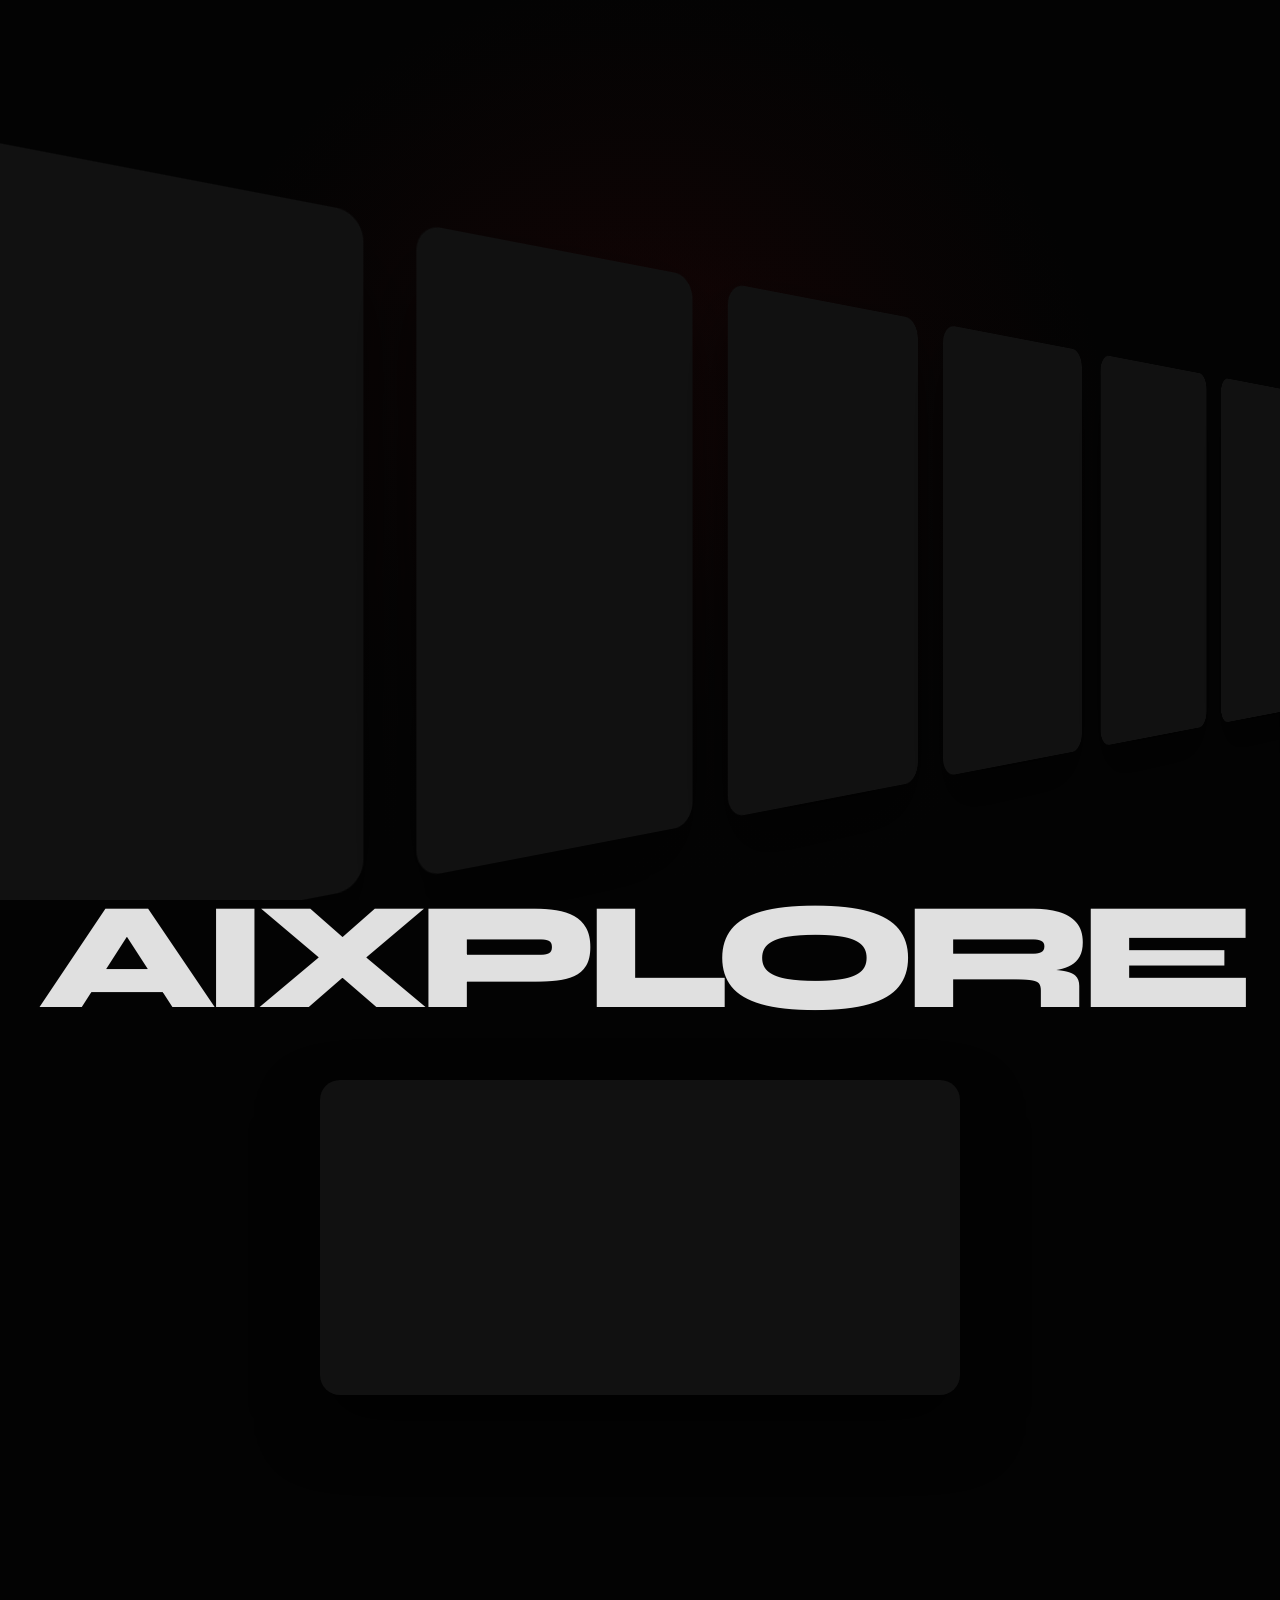
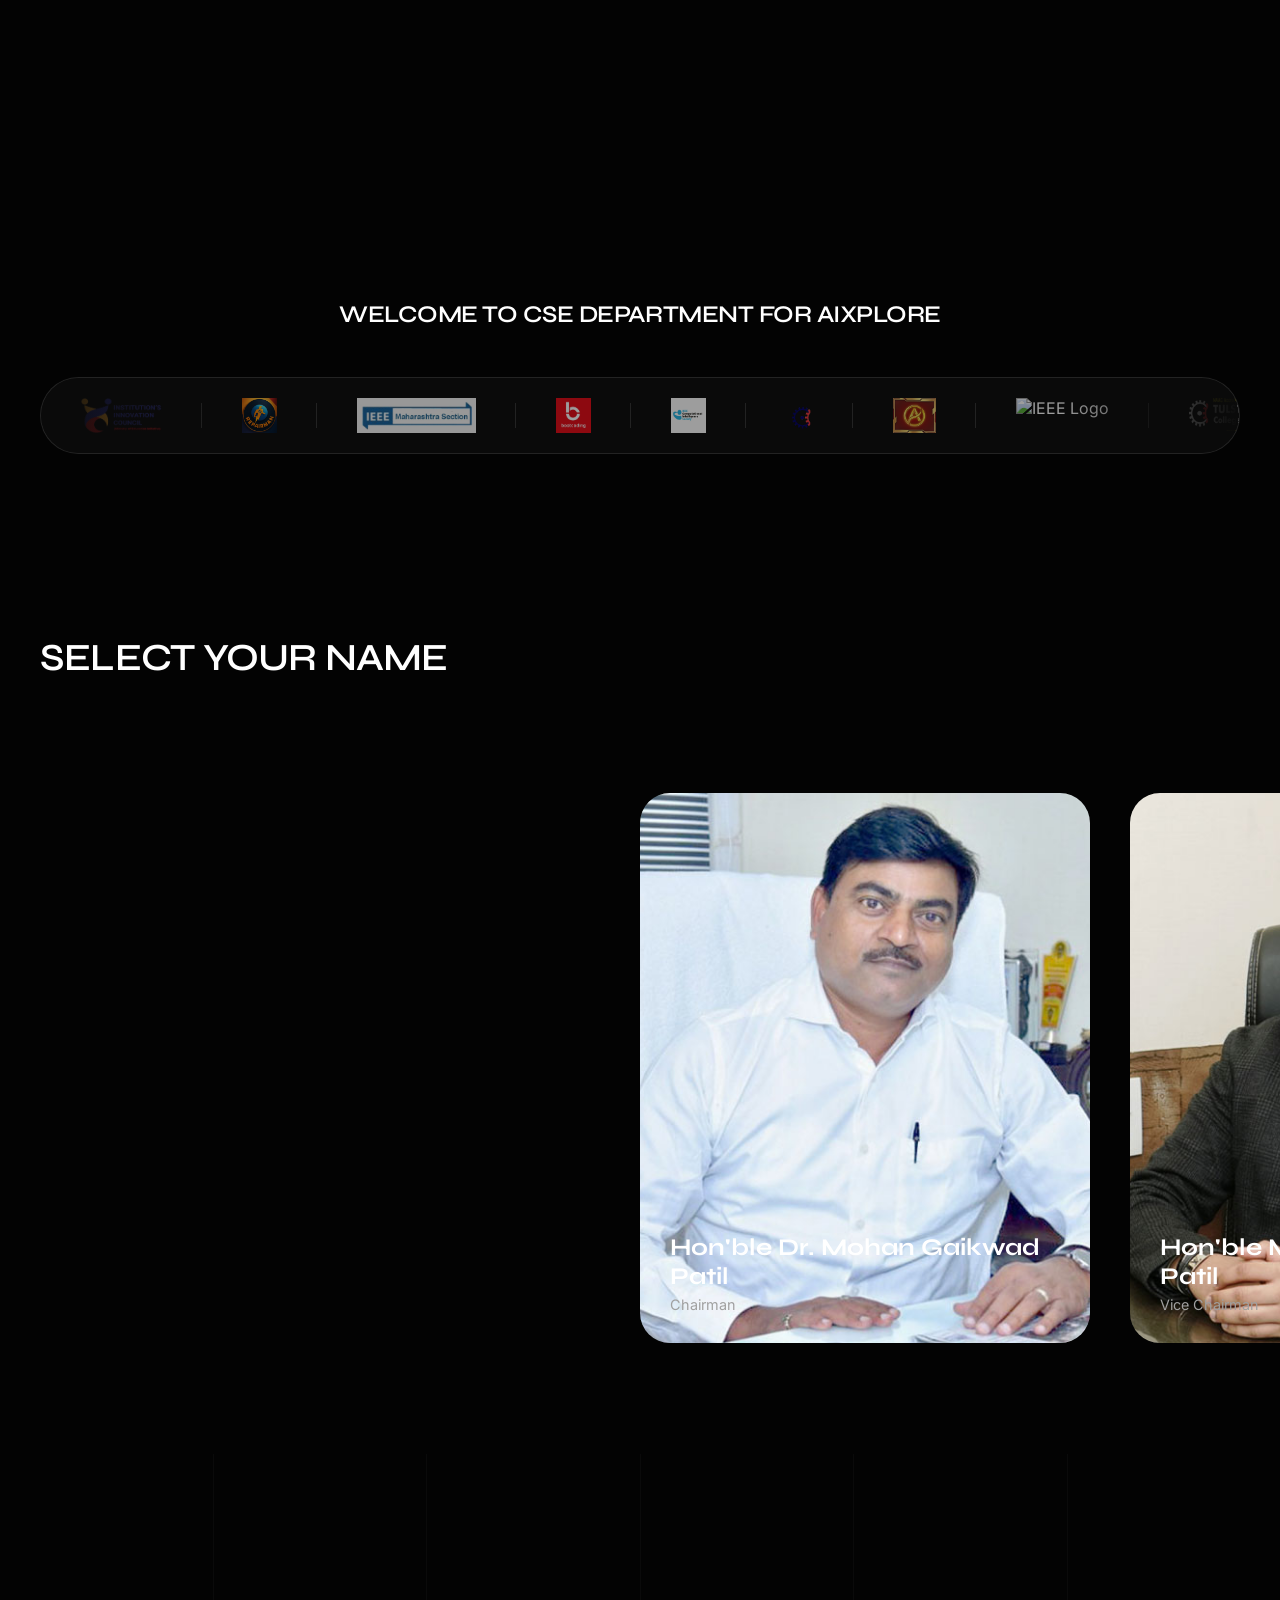
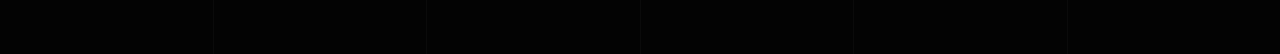
==== index.html @ b7d7377d "Initial commit with project updates" ====
<!DOCTYPE html>
<html lang="en">

<head>
    <meta charset="UTF-8">
    <meta name="viewport" content="width=device-width, initial-scale=1.0">
    <title>Videohut | StoryStream Studios</title>

    <!-- Google Fonts -->
    <link rel="preconnect" href="https://fonts.googleapis.com">
    <link rel="preconnect" href="https://fonts.gstatic.com" crossorigin>
    <!-- Syne for heading, Plus Jakarta Sans or Inter for body. We'll use Instrument Sans or Syne for logo. Let's use Syne and Inter -->
    <link
        href="https://fonts.googleapis.com/css2?family=Inter:wght@400;500;600&family=Syne:wght@600;700;800&display=swap"
        rel="stylesheet">

    <!-- Custom CSS -->
    <link rel="stylesheet" href="style.css">

    <!-- GSAP & ScrollTrigger -->
    <script src="https://cdnjs.cloudflare.com/ajax/libs/gsap/3.12.5/gsap.min.js" defer></script>
    <script src="https://cdnjs.cloudflare.com/ajax/libs/gsap/3.12.5/ScrollTrigger.min.js" defer></script>
    <script src="script.js" defer></script>
</head>

<body>


    <!-- Hero Section -->
    <section class="hero-wrapper" id="home">
        <div class="hero-inner">
            <!-- Top Left Menu Button -->
            <div class="header-left">
                <button class="menu-btn">
                    <span class="menu-text">MENU</span>
                </button>
            </div>

            <!-- Top Right Title -->
            <div class="header-right">
                <h1 class="pixel-title">WELCOME<br>TO</h1>
                <p class="pixel-subtitle">The tech event of CSE </p>
            </div>

            <!-- Side Menu Overlay -->
            <div class="side-menu">
                <div class="side-menu-inner">
                    <button class="close-menu-btn">
                        <svg width="24" height="24" viewBox="0 0 24 24" fill="none" stroke="white" stroke-width="2"
                            stroke-linecap="round" stroke-linejoin="round">
                            <line x1="18" y1="6" x2="6" y2="18"></line>
                            <line x1="6" y1="6" x2="18" y2="18"></line>
                        </svg>
                    </button>
                    <nav class="side-nav-links">
                        <a href="#home" class="side-nav-item">Home</a>
                        <a href="#projects" class="side-nav-item">Projects</a>
                        <a href="#showreel" class="side-nav-item">Showreel</a>
                        <a href="#services" class="side-nav-item">Services</a>
                        <a href="#about" class="side-nav-item">About</a>
                        <a href="#contact" class="side-nav-item">Contact</a>
                    </nav>
                </div>
            </div>

            <div class="background-wrapper">
                <div class="bg-overlay"></div>
            </div>
            <section class="hero">
                <div class="flowing-cards-perspective">
                    <div class="flowing-cards-rotation">
                        <div class="flowing-cards-track">
                            <!-- Group 1 -->
                            <div class="card-group">
                                <div class="flowing-card"><video src="reels/video%201.mp4" autoplay loop muted
                                        playsinline preload="metadata"></video></div>
                                <div class="flowing-card"><video src="reels/video%202.mp4" autoplay loop muted
                                        playsinline preload="metadata"></video></div>
                                <div class="flowing-card"><video src="reels/video%203.mp4" autoplay loop muted
                                        playsinline preload="metadata"></video></div>
                                <div class="flowing-card"><video src="reels/video%204.mp4" autoplay loop muted
                                        playsinline preload="metadata"></video></div>
                                <div class="flowing-card"><video src="reels/video%206.mp4" autoplay loop muted
                                        playsinline preload="metadata"></video></div>
                                <div class="flowing-card"><video src="reels/video%2011.mp4" autoplay loop muted
                                        playsinline preload="metadata"></video></div>
                                <div class="flowing-card"><video src="reels/Vertical_Video_1.mp4" autoplay loop muted
                                        playsinline preload="metadata"></video></div>
                                <div class="flowing-card"><video src="reels/Video_Generation_Complete.mp4" autoplay loop
                                        muted playsinline preload="metadata"></video></div>
                            </div>
                            <!-- Group 2 (Duplicate for infinite scroll) -->
                            <div class="card-group">
                                <div class="flowing-card"><video src="reels/video%201.mp4" autoplay loop muted
                                        playsinline preload="metadata"></video></div>
                                <div class="flowing-card"><video src="reels/video%202.mp4" autoplay loop muted
                                        playsinline preload="metadata"></video></div>
                                <div class="flowing-card"><video src="reels/video%203.mp4" autoplay loop muted
                                        playsinline preload="metadata"></video></div>
                                <div class="flowing-card"><video src="reels/video%204.mp4" autoplay loop muted
                                        playsinline preload="metadata"></video></div>
                                <div class="flowing-card"><video src="reels/video%206.mp4" autoplay loop muted
                                        playsinline preload="metadata"></video></div>
                                <div class="flowing-card"><video src="reels/video%2011.mp4" autoplay loop muted
                                        playsinline preload="metadata"></video></div>
                                <div class="flowing-card"><video src="reels/Vertical_Video_1.mp4" autoplay loop muted
                                        playsinline preload="metadata"></video></div>
                                <div class="flowing-card"><video src="reels/Video_Generation_Complete.mp4" autoplay loop
                                        muted playsinline preload="metadata"></video></div>
                            </div>
                        </div>
                    </div>
            </section>
        </div>
    </section>

    <!-- Showreel Section -->
    <section class="showreel-section" id="showreel">
        <div class="showreel-container">
            <h2 class="showreel-text">AIXPLORE</h2>
            <div class="video-wrapper">
                <div class="video-inner">
                    <video src="showreel/t3oWwHTiHPdqvISgXglF9dJecA.mp4" class="video-cover" autoplay loop muted
                        playsinline preload="metadata"></video>
                </div>
            </div>
        </div>
    </section>

    <!-- Brands Marquee Section -->
    <section class="brands-section">
        <div class="brands-container">
            <h3 class="brands-title">WELCOME TO CSE DEPARTMENT FOR AIXPLORE</h3>
            <div class="brands-marquee-wrapper">
                <div class="brands-marquee-track">
                    <!-- Original logos -->
                    <div class="brand-logo"><img src="logo/Institutions_Innovation_Council_IIC.png" alt="IIC Logo">
                    </div>
                    <div class="brand-logo"><img src="logo/WhatsApp%20Image%202026-04-06%20at%2011.11.48%20AM.jpeg"
                            alt="Logo"></div>
                    <div class="brand-logo"><img src="logo/WhatsApp%20Image%202026-04-06%20at%2011.11.49%20AM.jpeg"
                            alt="Logo"></div>
                    <div class="brand-logo"><img src="logo/blogohd.jpg.jpeg" alt="Blogo"></div>
                    <div class="brand-logo"><img src="logo/cis%20logo.jpg.jpeg" alt="CIS Logo"></div>
                    <div class="brand-logo"><img src="logo/image_2024-08-15_233742062-removebg-preview.png" alt="Logo">
                    </div>
                    <div class="brand-logo"><img src="logo/logo%201321.png" alt="Logo 1321"></div>
                    <div class="brand-logo"><img src="logo/logo%20student%20branch%20IEEE.png" alt="IEEE Logo"></div>
                    <div class="brand-logo"><img src="logo/logo-light.png" alt="Logo Light"></div>
                    <div class="brand-logo"><img src="logo/s.png" alt="S Logo"></div>

                    <!-- Duplicated logos for infinite scroll -->
                    <div class="brand-logo"><img src="logo/Institutions_Innovation_Council_IIC.png" alt="IIC Logo">
                    </div>
                    <div class="brand-logo"><img src="logo/WhatsApp%20Image%202026-04-06%20at%2011.11.48%20AM.jpeg"
                            alt="Logo"></div>
                    <div class="brand-logo"><img src="logo/WhatsApp%20Image%202026-04-06%20at%2011.11.49%20AM.jpeg"
                            alt="Logo"></div>
                    <div class="brand-logo"><img src="logo/blogohd.jpg.jpeg" alt="Blogo"></div>
                    <div class="brand-logo"><img src="logo/cis%20logo.jpg.jpeg" alt="CIS Logo"></div>
                    <div class="brand-logo"><img src="logo/image_2024-08-15_233742062-removebg-preview.png" alt="Logo">
                    </div>
                    <div class="brand-logo"><img src="logo/logo%201321.png" alt="Logo 1321"></div>
                    <div class="brand-logo"><img src="logo/logo%20student%20branch%20IEEE.png" alt="IEEE Logo"></div>
                    <div class="brand-logo"><img src="logo/logo-light.png" alt="Logo Light"></div>
                    <div class="brand-logo"><img src="logo/s.png" alt="S Logo"></div>
                </div>
            </div>
        </div>
    </section>

    <!-- Portfolio Section -->
    <section class="portfolio-section" id="projects">
        <div class="portfolio-header">
            <h2 class="portfolio-title">SELECT YOUR NAME</h2>

        </div>

        <div class="portfolio-horizontal-wrapper">
            <div class="portfolio-track">
                <!-- Project 1 -->
                <div class="portfolio-item">
                    <img src="management/Mohan-Gaikwad.jpg" alt="Hon'ble Dr. Mohan Gaikwad Patil" class="portfolio-img">
                    <div class="portfolio-info">
                        <h3 class="portfolio-name">Hon'ble Dr. Mohan Gaikwad Patil</h3>
                        <p class="portfolio-sub">Chairman</p>
                    </div>
                </div>
                <!-- Project 2 -->
                <div class="portfolio-item">
                    <img src="management/Akash-Gaikwad.jpg" alt="Hon'ble Mr. Akash Gaikwad Patil" class="portfolio-img">
                    <div class="portfolio-info">
                        <h3 class="portfolio-name">Hon'ble Mr. Akash Gaikwad Patil</h3>
                        <p class="portfolio-sub">Vice Chairman</p>
                    </div>
                </div>
                <!-- Project 3 -->
                <div class="portfolio-item">
                    <img src="management/Sandeep-Gaikwad.jpg" alt="Hon'ble Dr. Sandeep Gaikwad" class="portfolio-img">
                    <div class="portfolio-info">
                        <h3 class="portfolio-name">Hon'ble Dr. Sandeep Gaikwad</h3>
                        <p class="portfolio-sub">Treasurer</p>
                    </div>
                </div>
                <!-- Project 4 -->
                <div class="portfolio-item">
                    <img src="management/Anjali-Patil.jpg" alt="Dr. Anjali Patil-Gaikwad" class="portfolio-img">
                    <div class="portfolio-info">
                        <h3 class="portfolio-name">Dr. Anjali Patil-Gaikwad</h3>
                        <p class="portfolio-sub">President</p>
                    </div>
                </div>
            </div>
        </div>
    </section>

    <!-- Custom Cursor for Video Hover -->
    <div class="custom-cursor">
        <span class="cursor-text">CLICK<br>ME</span>
    </div>

    <!-- Services Section -->
    <section class="services-section" id="services">
        <!-- Vertical grid lines background -->
        <div class="grid-lines">
            <div class="line"></div>
            <div class="line"></div>
            <div class="line"></div>
            <div class="line"></div>
            <div class="line"></div>
        </div>
---- style.css ----
:root {
    --color-bg: #030303;
    --color-text: #ffffff;
    --color-text-muted: #a0a0a0;
    --color-primary: #ff5722; /* Vibrant orange/red from UI */
    --font-heading: 'Syne', sans-serif;
    --font-body: 'Inter', sans-serif;
    
    --nav-height: 90px;
}

* {
    margin: 0;
    padding: 0;
    box-sizing: border-box;
}

html {
    scroll-behavior: auto;
}

body {
    background-color: var(--color-bg);
    color: var(--color-text);
    font-family: var(--font-body);
    overflow-x: hidden;
    -webkit-font-smoothing: antialiased;
    -moz-osx-font-smoothing: grayscale;
}

/* Background Layers for Cinematic Look */
.background-wrapper {
    position: absolute;
    top: 0;
    left: 0;
    width: 100%;
    height: 100vh;
    z-index: -1;
    overflow: hidden;
    background: radial-gradient(circle at center, #1a0505 0%, #030303 60%, #030303 100%);
}

.bg-image {
    position: absolute;
    top: 0;
    left: 0;
    width: 100%;
    height: 100%;
    /* Target image requested by user */
    background-image: url('gettyimages-1452644429-612x612.jpg');
    background-size: cover;
    background-position: center;
    opacity: 0.85; /* Increased opacity to match screenshot */
    mix-blend-mode: luminosity;
}

.bg-overlay {
    position: absolute;
    top: 0;
    left: 0;
    width: 100%;
    height: 100%;
    /* Vignette effect + heavy bottom fade out to match black exactly */
    background: 
        linear-gradient(to bottom, transparent 30%, rgba(3, 3, 3, 0.4) 60%, rgba(3, 3, 3, 0.85) 85%, #030303 98%),
        radial-gradient(circle at center, transparent 0%, rgba(3, 3, 3, 0.5) 80%);
    z-index: 1; /* Keep above image but below content */
}

.bg-glow {
    position: absolute;
    width: 50vw;
    height: 50vw;
    border-radius: 50%;
    filter: blur(120px);
    opacity: 0.4;
    mix-blend-mode: screen;
}

.red-glow {
    background: #ff3300;
    top: 20%;
    left: -10%;
}

.blue-glow {
    background: #0088ff;
    top: -10%;
    right: 10%;
    opacity: 0.3;
}



/* --- New Headers Setup --- */
.header-left {
    position: absolute;
    top: 40px;
    left: 40px;
    z-index: 100;
}

.menu-btn {
    background: transparent;
    border: none;
    color: white;
    font-family: var(--font-heading);
    font-size: 1.2rem;
    font-weight: 700;
    cursor: pointer;
    display: flex;
    align-items: center;
    gap: 8px;
    padding: 10px;
    opacity: 0; /* JS will fade in */
    transition: color 0.3s ease;
}

.menu-btn:hover {
    color: var(--color-primary);
}

.header-right {
    position: absolute;
    top: 40px;
    right: 40px;
    text-align: right;
    z-index: 100;
    opacity: 0; /* JS will fade in */
}

.pixel-title {
    font-family: var(--font-heading);
    font-weight: 800;
    font-size: 6rem; /* Increased size */
    line-height: 0.85;
    letter-spacing: -0.04em;
    background: linear-gradient(135deg, #e0e0e0 0%, #b0b0b0 50%, #808080 100%);
    -webkit-background-clip: text;
    background-clip: text;
    -webkit-text-fill-color: transparent;
    margin-bottom: 12px;
}

.pixel-subtitle {
    font-family: var(--font-body);
    font-size: 1.2rem; /* Increased size */
    font-weight: 400;
    color: #c0c0c0; /* Slightly brighter for better larger readability */
    letter-spacing: 0.02em;
}

/* Side Menu Setup */
.side-menu {
    position: fixed;
    top: 0;
    left: 0;
    width: 100vw;
    height: 100vh;
    background: rgba(10, 10, 10, 0.95);
    backdrop-filter: blur(20px);
    -webkit-backdrop-filter: blur(20px);
    z-index: 999;
    visibility: hidden;
    opacity: 0;
    pointer-events: none;
}

.side-menu-inner {
    position: absolute;
    top: 0;
    left: -100%;
    width: 450px;
    max-width: 100vw;
    height: 100vh;
    background: #050505;
    border-right: 1px solid rgba(255,255,255,0.05);
    padding: 100px 60px;
    display: flex;
    flex-direction: column;
}

.close-menu-btn {
    position: absolute;
    top: 40px;
    right: 40px;
    background: transparent;
    border: none;
    cursor: pointer;
    padding: 10px;
    transition: transform 0.3s ease;
    z-index: 1000; /* Ensure it stays above everything in the menu */
}

.close-menu-btn svg {
    width: 32px; /* Make icon larger */
    height: 32px;
}

.close-menu-btn:hover {
    transform: rotate(90deg) scale(1.1);
}

.side-nav-links {
    display: flex;
    flex-direction: column;
    gap: 30px;
    margin-top: 40px;
}

.side-nav-item {
    font-family: var(--font-heading);
    font-size: 3.5rem;
    font-weight: 700;
    color: rgba(255,255,255,0.5);
    text-decoration: none;
    line-height: 1;
    letter-spacing: -0.02em;
    transition: color 0.3s ease, transform 0.3s ease;
    transform-origin: left;
}

.side-nav-item:hover {
    color: white;
    transform: translateX(15px);
}

/* Hero Section */
.hero-wrapper {
    position: relative;
    width: 100%;
    height: 100vh;
    perspective: 1500px;
    z-index: 10;
}

.hero-inner {
    position: relative;
    width: 100%;
    height: 100vh;
    overflow: hidden;
    background-color: var(--color-bg);
    transform-origin: top center;
    will-change: transform, border-radius, opacity;
}

.hero {
    position: absolute;
    top: 0;
    left: 0;
    width: 100%;
    height: 100vh;
    display: flex;
    flex-direction: column;
    justify-content: flex-start;
    align-items: center;
    text-align: center;
    z-index: 10;
    overflow: hidden;
    padding-top: 15vh;
}

/* Flowing Cards Perspective Setup */
.flowing-cards-perspective {
    position: absolute;
    top: calc(50% + 100px); /* Shifted down further */
    left: 50%;
    width: 100vw;
    height: 100vh;
    perspective: 1200px;
    display: flex;
    align-items: center;
    justify-content: center;
    transform: translate(-50%, -50%);
    z-index: 1;
}

.flowing-cards-rotation {
    transform: rotateX(0deg) rotateY(39deg) rotateZ(0deg);
    transform-style: preserve-3d;
    width: 100vw;
    display: flex;
    justify-content: flex-start;
    padding-left: 20px;
}

.flowing-cards-track {
    display: flex;
    gap: 50px;
    transform-style: preserve-3d;
    will-change: transform;
    transform: translateZ(0);
}

.card-group {
    display: flex;
    gap: 50px;
    transform-style: preserve-3d;
}

.flowing-card {
    width: 25vw;
    min-width: 280px;
    max-width: 400px;
    aspect-ratio: 9 / 16;
    border-radius: 24px;
    overflow: hidden;
    flex-shrink: 0;
    box-shadow: 0 40px 80px rgba(0,0,0,0.8);
    background-color: #111;
    transform-style: preserve-3d;
    transition: transform 0.4s cubic-bezier(0.25, 1, 0.5, 1), box-shadow 0.4s ease;
    cursor: pointer;
}

.flowing-card video {
    width: 100%;
    height: 100%;
    object-fit: cover;
    opacity: 0.85;
    transition: opacity 0.4s ease, transform 0.4s ease;
}

.flowing-card:hover {
    transform: translateZ(30px) scale(1.02);
    box-shadow: 0 50px 100px rgba(0,0,0,1);
}

.flowing-card:hover video {
    opacity: 1;
    transform: scale(1.05);
}

/* Showreel Section */
.showreel-section {
    position: relative;
    width: 100%;
    background-color: var(--color-bg);
    z-index: 20;
}

.showreel-container {
    position: relative;
    width: 100%;
    height: 100vh;
    display: flex;
    flex-direction: column;
    align-items: center;
    justify-content: flex-start;
    overflow: hidden;
}

.showreel-text {
    font-family: var(--font-heading);
    font-size: 12vw; /* Reduced from 26vw */
    font-weight: 800;
    line-height: 0.75;
    letter-spacing: -1vw; /* Adjusted letter spacing */
    color: #e0e0e0;
    text-transform: uppercase;
    text-align: center;
    white-space: nowrap; /* Prevents text from breaking into a second line */
    /* margin-top: 10vh; Starts closer to the top to eliminate gap */
    z-index: 1; /* Below video */
    will-change: transform; /* Hardware acceleration */
}

.video-wrapper {
    position: absolute;
    top: 20vh; /* Starts low in the container */
    width: 50vw;
    height: 35vh;
    border-radius: 20px;
    overflow: hidden;
    z-index: 2; /* Above text */
    box-shadow: 0 30px 60px rgba(0,0,0,0.6);
    background-color: #111;
    will-change: top, width, height, border-radius; /* Hardware acceleration */
}

.video-inner {
    position: relative;
    width: 100%;
    height: 100%;
}

.video-cover {
    width: 100%;
    height: 100%;
    object-fit: cover;
    opacity: 0.8;
}

.play-btn {
    position: absolute;
    top: 50%;
    left: 50%;
    transform: translate(-50%, -50%);
    width: 80px;
    height: 80px;
    border-radius: 50%;
    background: rgba(255, 255, 255, 0.15);
    backdrop-filter: blur(8px);
    display: flex;
    justify-content: center;
    align-items: center;
    cursor: pointer;
    transition: transform 0.3s ease, background 0.3s ease;
}

.play-btn:hover {
    transform: translate(-50%, -50%) scale(1.1);
    background: rgba(255, 255, 255, 0.25);
}

.play-btn svg {
    width: 30px;
    height: 30px;
    margin-left: 5px; /* Visual center for play icon */
}

/* Brands Marquee Section */
.brands-section {
    position: relative;
    width: 100%;
    background-color: var(--color-bg);
    padding: 100px 0;
    z-index: 20;
}

.brands-container {
    max-width: 1400px;
    margin: 0 auto;
    display: flex;
    flex-direction: column;
    align-items: center;
    padding: 0 40px;
}

.brands-title {
    font-family: var(--font-heading);
    font-size: 1.5rem;
    font-weight: 600;
    letter-spacing: -0.02em;
    margin-bottom: 3rem;
    text-align: center;
}

.brands-marquee-wrapper {
    width: 100%;
    /* Pill shape styling */
    background-color: #0a0a0a;
    border: 1px solid rgba(255, 255, 255, 0.1);
    border-radius: 100px;
    padding: 20px 0;
    overflow: hidden; /* Hide overflow for the infinite scroll */
    position: relative;
}

/* Add gradient masks on edges for smooth entry/exit */
.brands-marquee-wrapper::before,
.brands-marquee-wrapper::after {
    content: '';
    position: absolute;
    top: 0;
    width: 15%;
    height: 100%;
    z-index: 2;
    pointer-events: none;
}

.brands-marquee-wrapper::before {
    left: 0;
    background: linear-gradient(to right, #0a0a0a, transparent);
    border-radius: 100px 0 0 100px;
}

.brands-marquee-wrapper::after {
    right: 0;
    background: linear-gradient(to left, #0a0a0a, transparent);
    border-radius: 0 100px 100px 0;
}

.brands-marquee-track {
    display: flex;
    align-items: center;
    width: max-content;
    animation: scroll-marquee 20s linear infinite;
}

.brand-logo {
    display: flex;
    justify-content: center;
    align-items: center;
    padding: 0 40px;
    position: relative;
}

/* Vertical separator lines like in the screenshot */
.brand-logo:not(:last-child)::after {
    content: '';
    position: absolute;
    right: 0;
    top: 15%;
    height: 70%;
    width: 1px;
    background-color: rgba(255, 255, 255, 0.1);
}

.brand-logo img {
    height: 35px; /* Adjust based on actual logos */
    opacity: 0.6;
    /* filter removed */
    transition: opacity 0.3s ease;
}

.brand-logo:hover img {
    opacity: 1;
    /* filter removed */
}

@keyframes scroll-marquee {
    0% {
        transform: translateX(0);
    }
    100% {
        /* Move left by exactly half the total width (the width of one set of logos) */
        transform: translateX(-50%);
    }
}

/* Portfolio Section */
.portfolio-section {
    position: relative;
    width: 100%;
    height: 100vh; /* Make section itself 100vh for pinning */
    background-color: var(--color-bg);
    padding: 80px 0 0 0; /* Reduced top padding */
    display: flex;
    flex-direction: column;
    z-index: 20;
    overflow: hidden;
}

.portfolio-header {
    max-width: 1400px;
    width: 100%;
    margin: 0 auto;
    padding: 0 40px;
    display: flex;
    justify-content: space-between;
    align-items: center;
    margin-bottom: 0px; /* Remove gap completely */
    flex-shrink: 0;
}

.portfolio-title {
    font-family: var(--font-heading);
    font-size: clamp(2rem, 3vw, 2.5rem);
    font-weight: 600;
    letter-spacing: -0.02em;
}

.portfolio-btn {
    display: inline-block;
    padding: 12px 24px;
    background: linear-gradient(90deg, #ff5722 0%, #0088ff 100%);
    color: white;
    font-family: var(--font-body);
    font-weight: 600;
    text-decoration: none;
    border-radius: 50px;
    border: 1px solid rgba(255, 255, 255, 0.2);
    transition: transform 0.3s ease, box-shadow 0.3s ease;
}

.portfolio-btn:hover {
    transform: translateY(-2px);
    box-shadow: 0 5px 15px rgba(255, 87, 34, 0.3);
}

.portfolio-horizontal-wrapper {
    position: relative;
    width: 100%;
    flex-grow: 1; /* Take up remaining height */
    display: flex;
    align-items: center;
}

.portfolio-track {
    display: flex;
    gap: 40px;
    padding-left: 50vw; /* Start with first item in the middle */
    will-change: transform;
    transform: translateZ(0);
}

.portfolio-item {
    position: relative;
    width: 450px;
    height: 550px;
    border-radius: 30px;
    overflow: hidden;
    flex-shrink: 0;
    cursor: none; /* Hide default cursor to use custom one */
    /* Add a high z-index and relative position to capture hover consistently */
    z-index: 10;
}

.portfolio-img {
    width: 100%;
    height: 100%;
    object-fit: cover;
    transition: transform 0.5s ease, filter 0.5s ease;
}

.portfolio-item:hover .portfolio-img {
    transform: scale(1.05); /* Slight zoom on hover */
    filter: brightness(0.7); /* Darken slightly to make text pop */
}

.portfolio-info {
    position: absolute;
    bottom: 30px;
    left: 30px;
    z-index: 2;
    pointer-events: none;
}

.portfolio-name {
    font-family: var(--font-heading);
    font-size: 1.5rem;
    font-weight: 700;
    margin-bottom: 5px;
}

.portfolio-sub {
    font-family: var(--font-body);
    font-size: 0.9rem;
    color: var(--color-text-muted);
}

/* Custom Cursor */
.custom-cursor {
    position: fixed;
    top: 0;
    left: 0;
    width: 120px;
    height: 120px;
    border-radius: 50%;
    border: 1px solid rgba(255, 255, 255, 0.6);
    background-color: transparent;
    display: flex;
    justify-content: center;
    align-items: center;
    pointer-events: none;
    z-index: 9999;
    /* Centering the cursor perfectly on mouse */
    transform: scale(0);
    opacity: 0;
    transition: transform 0.3s cubic-bezier(0.25, 1, 0.5, 1), opacity 0.3s ease;
    will-change: transform, opacity;
}

.custom-cursor.active {
    transform: scale(1);
    opacity: 1;
}

.cursor-text {
    font-family: var(--font-heading);
    font-size: 0.75rem;
    font-weight: 800;
    text-align: center;
    letter-spacing: 0.05em;
    color: white;
}

/* Hide cursor when over image so text isn't obscured prematurely */
body:hover .custom-cursor {
    z-index: 10000;
}

/* Services Section */
.services-section {
    position: relative;
    width: 100%;
    background-color: var(--color-bg);
    padding: 100px 0;
    z-index: 20;
}

/* Optional vertical grid lines */
.grid-lines {
    position: absolute;
    top: 0;
    left: 0;
    width: 100%;
    height: 100%;
    display: flex;
    justify-content: space-evenly;
    pointer-events: none;
    z-index: 0;
}

.grid-lines .line {
    width: 1px;
    height: 100%;
    background-color: rgba(255, 255, 255, 0.03);
}

.services-container {
    max-width: 1400px;
    margin: 0 auto;
    padding: 0 40px;
    display: flex;
    gap: 80px;
    position: relative;
    z-index: 1;
}

.services-left {
    flex: 1;
    position: sticky;
    top: 30vh;
    height: fit-content;
}

.services-title {
    font-family: var(--font-heading);
    font-size: clamp(1.8rem, 2.8vw, 2.4rem); /* Reduced size */
    font-weight: 700;
    line-height: 1.2; /* Better spacing for smaller text */
    letter-spacing: -0.02em;
}

.services-right {
    flex: 2; /* Increased flex to make cards naturally wider */
    display: flex;
    flex-direction: column;
    gap: 20px; /* Reduced gap between cards to compensate for shorter height */
    /* Extra bottom padding to allow scrolling past the sticky title */
    padding-bottom: 20vh;
}

.service-card {
    border: 1px solid rgba(255, 255, 255, 0.15);
    border-radius: 20px; /* slightly smaller border radius for thinner box */
    padding: 40px 50px; /* Much less vertical padding to enforce low height */
    background: linear-gradient(135deg, rgba(255, 255, 255, 0.05) 0%, rgba(255, 255, 255, 0.01) 100%);
    backdrop-filter: blur(10px);
    transition: background 0.3s ease, border-color 0.3s ease;
    cursor: pointer;
}

.service-card:hover {
    background: linear-gradient(135deg, rgba(255, 255, 255, 0.08) 0%, rgba(255, 255, 255, 0.02) 100%);
    border-color: rgba(255, 255, 255, 0.3);
}

.service-name {
    font-family: var(--font-heading);
    font-size: 1.75rem; /* Slightly smaller name */
    font-weight: 500;
    margin-bottom: 15px; /* Much tighter bottom margin */
}

.service-desc {
    font-family: var(--font-body);
    font-size: 0.95rem; /* Slightly smaller desc */
    line-height: 1.6;
    color: var(--color-text-muted);
    margin-bottom: 25px; /* Tighter margin above the button */
}

.service-link {
    display: flex;
    align-items: center;
    gap: 12px;
    font-family: var(--font-heading);
    font-size: 0.8rem;
    font-weight: 600;
    letter-spacing: 0.05em;
    color: var(--color-text);
    text-decoration: none;
    padding: 10px 20px;
    border: 1px solid rgba(255, 255, 255, 0.2);
    border-radius: 50px;
    width: fit-content;
    transition: all 0.3s ease;
}

.service-card:hover .service-link {
    background-color: rgba(255, 255, 255, 0.1);
    border-color: rgba(255, 255, 255, 0.4);
}

.arrow-circle {
    display: flex;
    justify-content: center;
    align-items: center;
    width: 24px;
    height: 24px;
    border: 1px solid rgba(255, 255, 255, 0.3);
    border-radius: 50%;
    transition: transform 0.3s ease;
}

.service-card:hover .arrow-circle {
    transform: translateX(3px);
    border-color: white;
}

/* Hover Reveal Image */
.hover-reveal-img {
    position: fixed; /* Fixed so it moves with the mouse relative to viewport */
    top: 0;
    left: 0;
    width: 350px;
    height: 350px;
    border-radius: 20px;
    background-size: cover;
    background-position: center;
    pointer-events: none; /* Don't block interactions */
    z-index: 100;
    opacity: 0;
    transform: scale(0.8);
    /* Add slight shadow to lift it */
    box-shadow: 0 20px 40px rgba(0,0,0,0.5);
    will-change: transform, opacity;
}

/* --- Industries Carousel Section --- */
.industries-section {
    position: relative;
    width: 100%;
    background-color: var(--color-bg);
    padding: 150px 40px 100px;
    z-index: 20;
}

.industries-title {
    font-family: var(--font-heading);
    font-size: clamp(2rem, 3vw, 3rem);
    font-weight: 700;
    text-align: center;
    margin-bottom: 80px;
    letter-spacing: -0.02em;
}

.industries-grid {
    max-width: 1600px;
    margin: 0 auto;
    display: grid;
    /* Basic masonry-like structure using CSS grid */
    grid-template-columns: repeat(4, 1fr);
    grid-auto-rows: 350px; /* Base height for square cards */
    gap: 20px;
}

/* Card Shape Variations */
.industry-card {
    position: relative;
    border-radius: 30px;
    overflow: hidden;
    cursor: pointer;
    background-color: rgba(255, 255, 255, 0.02);
    border: 1px solid rgba(255, 255, 255, 0.05);
    /* For the pseudo-element background reveal */
    isolation: isolate; 
}

/* Wide cards span 2 columns */
.industry-card.card-wide {
    grid-column: span 2;
}

/* Square cards span 1 column */
.industry-card.card-square {
    grid-column: span 1;
}

/* Tall cards span 1 column, 2 rows */
.industry-card.card-tall {
    grid-column: span 1;
    grid-row: span 2;
}

/* Card Background setup for hover reveal */
.industry-card::before {
    content: '';
    position: absolute;
    inset: 0;
    background-image: var(--bg-src); /* Set via JS */
    background-size: cover;
    background-position: center;
    z-index: -2;
    opacity: 1; /* Initially visible */
    transition: opacity 0.5s ease;
}

/* Card Dark Overlay that fades IN on hover to reveal description fully */
.industry-card::after {
    content: '';
    position: absolute;
    inset: 0;
    /* Gradient starts subtle at bottom for title */
    background: linear-gradient(to top, rgba(3, 3, 3, 0.8) 0%, rgba(3, 3, 3, 0.2) 100%);
    z-index: -1;
    opacity: 1; 
    transition: background 0.5s ease;
}

/* Hover reveal effect */
.industry-card:hover::before {
    opacity: 0.3; /* Darkens image */
}

.industry-card:hover::after {
    /* Much darker overlay to make description readable */
    background: linear-gradient(to top, rgba(3, 3, 3, 0.95) 0%, rgba(3, 3, 3, 0.95) 100%);
}

.card-content {
    position: relative;
    height: 100%;
    padding: 40px;
    display: flex;
    flex-direction: column;
    z-index: 10;
    transition: transform 0.4s cubic-bezier(0.25, 1, 0.5, 1);
}

.industry-card:hover .card-content {
    /* Push content slightly up on hover */
    transform: translateY(-10px);
}

.industry-name {
    font-family: var(--font-heading);
    font-size: 2rem;
    font-weight: 500;
    line-height: 1.2;
    margin-bottom: auto; /* Pushes description to bottom if we want it there, or just gives space */
    color: white;
    /* Preparation for gradient hover */
    background-image: linear-gradient(to right, #ffffff, #ffffff);
    background-clip: text;
    -webkit-background-clip: text;
    transition: color 0.3s ease;
}

/* On hover, transition text to transparent and apply gradient background */
.industry-card:hover .industry-name {
    color: transparent;
    background-image: linear-gradient(to right, #ff7e5f, #22c1c3); /* Orange to Green gradient */
}

.industry-name .highlight {
    color: rgba(255,255,255,0.4); /* Faded text effect seen in screenshots */
    transition: color 0.3s ease;
}

/* If you want the highlight to light up on hover */
.industry-card:hover .industry-name .highlight {
    color: inherit; /* Let it inherit the gradient */
}

.industry-desc {
    font-family: var(--font-body);
    font-size: 1rem;
    color: var(--color-text-muted);
    line-height: 1.6;
    margin-top: 40px;
    opacity: 0;
    transform: translateY(20px);
    transition: all 0.4s cubic-bezier(0.25, 1, 0.5, 1);
}

.industry-card:hover .industry-desc {
    opacity: 1;
    transform: translateY(0);
}

/* Make grid responsive */
@media (max-width: 1200px) {
    .industries-grid {
        grid-template-columns: repeat(3, 1fr);
    }
    .industry-card.card-wide { grid-column: span 2; }
    .industry-card.card-tall { grid-row: span 1; } /* remove tall on smaller screens */
}

@media (max-width: 900px) {
    .industries-grid {
        grid-template-columns: repeat(2, 1fr);
    }
    .industry-card.card-wide { grid-column: span 2; }
}

@media (max-width: 600px) {
    .industries-grid {
        grid-template-columns: 1fr;
    }
    .industry-card.card-wide, .industry-card.card-square, .industry-card.card-tall { 
        grid-column: span 1;
        grid-row: span 1;
    }
}

/* --- About Agency Section --- */
.about-agency-section {
    position: relative;
    width: 100%;
    background-color: var(--color-bg);
    padding: 150px 0;
    z-index: 20;
    /* Hide overflow for background elements if needed */
    overflow: hidden; 
}

.about-container {
    max-width: 1600px;
    margin: 0 auto;
    padding: 0 40px;
    display: flex;
    gap: 80px;
    position: relative;
    z-index: 1;
}

/* Left Side Controls */
.about-left {
    flex: 0.8; /* Takes up less space than the robust content on the right */
    display: flex;
    flex-direction: column;
    justify-content: space-between; /* Space between title and button so button sits at bottom */
}

.about-heading {
    font-family: var(--font-heading);
    font-size: clamp(2rem, 3vw, 2.5rem);
    font-weight: 700;
    color: white;
    letter-spacing: -0.03em;
}

/* Custom glowing button matching design */
.about-button {
    position: relative;
    display: inline-flex;
    justify-content: center;
    align-items: center;
    padding: 24px 45px;
    border-radius: 50px;
    text-decoration: none;
    overflow: hidden;
    width: fit-content;
    /* Subtle border outline */
    border: 1px solid rgba(255, 255, 255, 0.4);
    transition: transform 0.3s ease;
}

.about-button:hover {
    transform: scale(1.05);
}

.button-bg {
    position: absolute;
    inset: 0;
    /* The specific multi-color gradient from screenshot */
    background: linear-gradient(115deg, #FF6A3D 0%, #FF9E2A 40%, #2A8D88 100%);
    z-index: 0;
}

.button-text {
    position: relative;
    z-index: 1;
    font-family: var(--font-heading);
    font-size: 1.1rem;
    font-weight: 700;
    color: white;
}

/* Right Side Content */
.about-right {
    flex: 2;
    display: flex;
    flex-direction: column;
    gap: 40px; /* Space between intro text and stats matrix */
}

.about-text-content {
    max-width: 1000px;
    display: flex;
    flex-direction: column;
    gap: 24px;
}

.about-subheadline {
    font-family: var(--font-heading);
    font-size: clamp(1.6rem, 2.5vw, 2.5rem);
    font-weight: 400; /* Regular weight for contrast */
    line-height: 1.3;
    color: white;
    letter-spacing: -0.02em;
}

/* Faded/Dimmed text helper inside the headline */
.about-subheadline .text-dim {
    color: rgba(255, 255, 255, 0.45);
}

.about-paragraph {
    font-family: var(--font-body);
    font-size: 0.95rem;
    line-height: 1.5;
    color: rgba(255, 255, 255, 0.7);
    max-width: 900px;
}

/* Stats Grid */
.about-stats-grid {
    display: grid;
    grid-template-columns: repeat(2, 1fr);
    grid-template-rows: repeat(2, 1fr);
    gap: 40px 40px; /* Adjusted vertical gap, moderate horizontal */
    margin-top: 20px;
    padding: 20px 0;
    position: relative;
    /* Add subtle border intersections */
    border-top: 1px solid rgba(255, 255, 255, 0.05);
}

/* Center crosshair decoration */
.about-stats-grid::after {
    content: '';
    position: absolute;
    top: 50%;
    left: 50%;
    transform: translate(-50%, -50%);
    width: 40px;
    height: 40px;
    background: 
        linear-gradient(rgba(255,255,255,0.2) 0 100%) center / 1px 100% no-repeat,
        linear-gradient(rgba(255,255,255,0.2) 0 100%) center / 100% 1px no-repeat;
}

.stat-item {
    position: relative;
    display: flex;
    justify-content: center;
    align-items: center;
    height: 60px; /* Fixed height to anchor the absolute numbering */
}

/* The massive transparent background numbers */
.stat-bg-number {
    position: absolute;
    top: 50%;
    left: 50%;
    transform: translate(-50%, -50%); /* perfectly centered */
    font-family: var(--font-heading);
    font-size: 5rem; /* Massive */
    font-weight: 800;
    color: rgba(255, 255, 255, 0.06); /* very faint */
    white-space: nowrap;
    z-index: 0;
    pointer-events: none;
    letter-spacing: -0.05em;
}

.stat-bg-number .plus {
    font-weight: 400;
    font-family: var(--font-body);
}

/* The foreground text titles */
.stat-title {
    position: relative;
    z-index: 1;
    font-family: var(--font-heading);
    font-size: 0.85rem;
    font-weight: 700;
    letter-spacing: 0.1em;
    color: white;
    text-transform: uppercase;
}

/* Responsive adjustments */
@media (max-width: 1100px) {
    .about-container {
        flex-direction: column;
    }
    .about-left {
        gap: 40px;
        margin-bottom: 40px;
    }
}

@media (max-width: 768px) {
    .about-stats-grid {
        grid-template-columns: 1fr;
        gap: 60px;
    }
    .about-stats-grid::after {
        display: none; /* Hide crosshair on mobile */
    }
    .stat-bg-number {
        font-size: 5rem;
    }
}

/* --- Testimonials Section --- */
.testimonials-section {
    position: relative;
    width: 100%;
    min-height: 100vh;
    padding: 120px 0;
    z-index: 20;
    overflow: hidden;
    display: flex;
    align-items: center;
}

.testimonials-bg {
    position: absolute;
    inset: 0;
    /* Man with camera background */
    background-image: url('https://images.unsplash.com/photo-1574717024653-61fd2cf4d44d?q=80&w=2000&auto=format&fit=crop');
    background-size: cover;
    background-position: center 20%;
    z-index: 0;
}

/* Gradient overlay to blend image nicely with dark theme */
.testimonials-bg-overlay {
    position: absolute;
    inset: 0;
    background: 
        linear-gradient(to bottom, #030303 0%, rgba(3,3,3,0.4) 30%, rgba(3,3,3,0.6) 70%, #030303 100%),
        linear-gradient(to right, #030303 0%, rgba(3,3,3,0.2) 20%, rgba(3,3,3,0.2) 80%, #030303 100%);
    z-index: 1;
}

.testimonials-container {
    max-width: 1400px;
    width: 100%;
    margin: 0 auto;
    position: relative;
    z-index: 2;
    display: flex;
    flex-direction: column;
    align-items: center;
    gap: 60px;
}

.testimonials-header {
    text-align: center;
}

.testimonials-title {
    font-family: var(--font-heading);
    font-size: clamp(2rem, 3.5vw, 3rem);
    font-weight: 700;
    color: white;
    line-height: 1.2;
    letter-spacing: -0.02em;
}

.testimonials-track-wrapper {
    width: 100%;
    position: relative;
    display: flex;
    align-items: center;
}

.test-nav {
    position: absolute;
    top: 50%;
    transform: translateY(-50%);
    width: 60px;
    height: 60px;
    border-radius: 50%;
    background: rgba(255, 255, 255, 0.1);
    backdrop-filter: blur(10px);
    border: 1px solid rgba(255, 255, 255, 0.2);
    display: flex;
    justify-content: center;
    align-items: center;
    cursor: pointer;
    z-index: 10;
    transition: all 0.3s ease;
}

.test-nav:hover {
    background: rgba(255, 255, 255, 0.2);
    transform: translateY(-50%) scale(1.05);
}

.test-nav.prev {
    left: 20px;
}

.test-nav.next {
    right: 20px;
}

.testimonials-track {
    display: flex;
    gap: 30px;
    width: 100%;
    overflow-x: auto;
    scroll-snap-type: x mandatory;
    scrollbar-width: none; /* Firefox */
    will-change: transform;
    /* Center the first and last card by adding padding equivalent to half the viewport minus half the card width (350px) */
    padding: 60px calc(50vw - 350px); 
}

.testimonials-track::-webkit-scrollbar {
    display: none; /* Chrome/Safari */
}

/* Glassmorphism Testimonial Card */
.testimonial-card {
    flex: 0 0 700px; /* Fixed width to allow multiple cards on screen */
    max-width: 85vw; /* Responsive fallback */
    scroll-snap-align: center;
    background: linear-gradient(135deg, rgba(255, 255, 255, 0.08) 0%, rgba(255, 255, 255, 0.02) 100%);
    backdrop-filter: blur(20px);
    -webkit-backdrop-filter: blur(20px);
    border: 1px solid rgba(255, 255, 255, 0.15);
    border-radius: 40px;
    padding: 60px;
    display: flex;
    flex-direction: column;
    gap: 40px;
    box-shadow: 0 30px 60px rgba(0, 0, 0, 0.4);
    
    /* Inactive State by default */
    transform: scale(0.85);
    opacity: 0.4;
    transition: transform 0.6s cubic-bezier(0.25, 1, 0.5, 1), opacity 0.6s ease;
}

/* Active center card */
.testimonial-card.active {
    transform: scale(1);
    opacity: 1;
}

.test-logo {
    display: flex;
    align-items: center;
    gap: 15px;
}

.test-logo img {
    height: 35px;
    filter: brightness(0) invert(1); /* Ensure logos are white */
}

.test-quote {
    font-family: var(--font-heading); /* using heading font for the quote text based on screenshot */
    font-size: clamp(1.4rem, 2vw, 1.8rem);
    font-weight: 400;
    line-height: 1.5;
    color: white;
    letter-spacing: -0.01em;
}

.test-bottom {
    display: flex;
    justify-content: space-between;
    align-items: flex-end;
    margin-top: auto;
}

.quote-icon {
    opacity: 0.8;
}

.test-author {
    text-align: right;
}

.test-author h4 {
    font-family: var(--font-heading);
    font-size: 1rem;
    font-weight: 700;
    color: white;
    letter-spacing: 0.05em;
    margin-bottom: 5px;
}

.test-author span {
    font-family: var(--font-body);
    font-size: 0.9rem;
    color: rgba(255, 255, 255, 0.6);
}

/* Responsive Testimonials */
@media (max-width: 900px) {
    .testimonial-card {
        flex: 0 0 85vw; /* Use vw units instead of fixed px on mobile */
        padding: 40px 30px;
        border-radius: 30px;
    }
    
    .test-bottom {
        flex-direction: column-reverse;
        align-items: flex-start;
        gap: 20px;
    }
    
    .test-author {
        text-align: left;
    }
    
    .test-nav {
        display: none; /* Hide arrows on mobile, rely on swipe */
    }
    
    .testimonials-track {
        padding: 40px calc(50vw - 42.5vw); /* Keep centering on mobile using 50vw - 42.5vw (half of 85vw card) */
    }
}

/* --- Blogs Section --- */
.blogs-section {
    position: relative;
    width: 100%;
    background-color: var(--color-bg);
    padding: 120px 0;
    z-index: 20;
}

.blogs-container {
    max-width: 1400px;
    margin: 0 auto;
    padding: 0 40px;
    display: flex;
    flex-direction: column;
    align-items: center;
}

.blogs-title {
    font-family: var(--font-heading);
    font-size: clamp(2.5rem, 4vw, 3.5rem);
    font-weight: 700;
    color: white;
    margin-bottom: 30px;
    letter-spacing: -0.03em;
}

.blogs-btn {
    margin-bottom: 80px;
    padding: 16px 40px;
}

/* Blog Grid */
.blogs-grid {
    display: grid;
    grid-template-columns: repeat(3, 1fr);
    gap: 40px;
    width: 100%;
}

.blog-card {
    display: flex;
    flex-direction: column;
    cursor: none; /* Hide default cursor to show custom one over the card */
    transition: transform 0.5s cubic-bezier(0.25, 1, 0.5, 1);
    /* Create a stacking context so we know when to trigger the cursor reliably */
    position: relative;
    z-index: 10;
}

.blog-card:hover {
    transform: translateY(-20px);
}

.blog-img-wrapper {
    width: 100%;
    aspect-ratio: 4/3;
    border-radius: 30px;
    overflow: hidden;
    margin-bottom: 30px;
}

.blog-img {
    width: 100%;
    height: 100%;
    object-fit: cover;
    transition: filter 0.5s ease, transform 0.5s ease;
}

.blog-card:hover .blog-img {
    filter: grayscale(100%);
}

.blog-content {
    display: flex;
    flex-direction: column;
    gap: 15px;
    padding: 0 10px; /* Slight indent to match image edges */
}

.blog-category {
    font-family: var(--font-heading);
    font-size: 0.85rem;
    font-weight: 600;
    color: #ff5722;
    letter-spacing: 0.1em;
    text-transform: uppercase;
}

.blog-post-title {
    font-family: var(--font-heading);
    font-size: 1.4rem;
    font-weight: 600;
    line-height: 1.4;
    color: white;
    letter-spacing: -0.01em;
}

.blog-meta {
    display: flex;
    align-items: center;
    gap: 10px;
    font-family: var(--font-body);
    font-size: 0.95rem;
    color: rgba(255, 255, 255, 0.5);
    margin-top: 10px;
}

.blog-dot {
    font-size: 0.8rem;
}

/* Custom Cursor for Blog */
.blog-cursor {
    position: fixed;
    top: 0;
    left: 0;
    width: 120px;
    height: 120px;
    border-radius: 50%;
    border: 1px solid rgba(255, 255, 255, 0.6);
    background-color: rgba(255, 255, 255, 0.05);
    backdrop-filter: blur(4px);
    display: flex;
    justify-content: center;
    align-items: center;
    pointer-events: none;
    z-index: 9999;
    /* Centering the cursor perfectly on mouse */
    transform: translate(-50%, -50%) scale(0);
    opacity: 0;
    transition: transform 0.3s cubic-bezier(0.25, 1, 0.5, 1), opacity 0.3s ease;
    will-change: transform, opacity;
}

.blog-cursor.active {
    transform: translate(-50%, -50%) scale(1);
    opacity: 1;
}

.blog-cursor-text {
    font-family: var(--font-heading);
    font-size: 0.8rem;
    font-weight: 700;
    text-align: center;
    letter-spacing: 0.05em;
    color: white;
    line-height: 1.2;
}

body:hover .blog-cursor {
    z-index: 10000;
}

/* Responsive Blogs */
@media (max-width: 1000px) {
    .blogs-grid {
        grid-template-columns: repeat(2, 1fr);
    }
}

@media (max-width: 700px) {
    .blogs-grid {
        grid-template-columns: 1fr;
    }
}

/* --- Infinite Marquee Section --- */
.marquee-section {
    position: relative;
    width: 100%;
    background-color: var(--color-bg); /* Dark background */
    padding: 40px 0; /* Reduced padding since container is tall */
    overflow: hidden;
    z-index: 20;
    display: flex;
    align-items: center;
}

.marquee-container {
    width: 100%;
    height: 480px; /* Tall enough to cleanly fit the 400px image + rotation */
    display: flex;
    align-items: center;
    position: relative;
    /* The mask clips overflow, so container MUST be this tall to fit the image vertically */
    mask-image: linear-gradient(to right, transparent, black 10%, black 90%, transparent);
    -webkit-mask-image: linear-gradient(to right, transparent, black 10%, black 90%, transparent);
}

.marquee-track {
    display: flex;
    width: max-content;
    height: 100%;
    animation: marquee-scroll 30s linear infinite;
    will-change: transform;
}

/* Removed pause animation on hover as requested */

.marquee-group {
    display: flex;
    align-items: center;
    height: 100%;
    white-space: nowrap;
}

.marquee-item {
    position: relative;
    cursor: pointer;
    padding: 0 40px;
    height: 100%;
    display: flex;
    align-items: center;
    justify-content: center;
    pointer-events: none; /* Ignore hovers in the empty vertical space */
}

/* Text Styling: Gray Outline/Stroke */
.marquee-item span {
    pointer-events: auto; /* True hover trigger */
    font-family: "Syne", "Syne Placeholder", sans-serif;
    font-size: 60px; /* From image */
    font-weight: 700;
    letter-spacing: -0.09em; /* From image */
    line-height: 1em; /* From image */
    
    /* Use the specified Framer color */
    color: var(--extracted-r6o4lv, rgb(255, 255, 255)); 
    -webkit-text-stroke: 2px rgba(255, 255, 255, 0.2); /* Keep faint outline */
    text-transform: capitalize;
    transition: color 0.4s ease, -webkit-text-stroke 0.4s ease, opacity 0.4s ease;
    display: inline-block;
    position: relative;
    z-index: 10;
}

/* Hover State: Fading silver using user's radial gradient */
.marquee-item:hover span {
    color: transparent; /* rely on gradient background */
    background-image: radial-gradient(37.2% 50% at 50% 50%, rgba(255, 255, 255, 0.8) 0%, rgba(255, 255, 255, 0.1) 100%);
    background-clip: text;
    -webkit-background-clip: text;
    -webkit-text-stroke: 1px rgba(255, 255, 255, 0.2);
}

/* Red Separator Dot with Shrink-Expand Animation */
.marquee-separator {
    width: 20px;
    height: 20px;
    background-color: #ff0000; /* Bright Red */
    border-radius: 50%;
    margin: 0 40px;
    position: relative;
    animation: dot-shrink-expand 2s ease-in-out infinite;
}

/* Hover Image Reveal Styles */
.hover-img-wrapper {
    position: absolute;
    top: 50%;
    left: 50%;
    /* Start scaled up (zoomed in) and centered */
    transform: translate(-50%, -50%) scale(1.3); 
    width: 250px;
    height: 300px;
    border-radius: 20px;
    overflow: hidden;
    opacity: 0;
    pointer-events: none; /* Let clicks pass through */
    transition: transform 0.6s cubic-bezier(0.25, 1, 0.5, 1), opacity 0.4s ease;
    z-index: 5; /* Sit behind the z-index: 10 text */
    box-shadow: 0 20px 40px rgba(0,0,0,0.5);
}

.hover-img-wrapper img {
    width: 100%;
    height: 100%;
    object-fit: cover;
}

/* Reveal image on hover - zoom out and rotate right */
.marquee-item:hover .hover-img-wrapper {
    opacity: 1;
    transform: translate(-50%, -50%) scale(1) rotate(6deg);
}

/* Keyframes */
@keyframes marquee-scroll {
    0% {
        transform: translateX(0);
    }
    100% {
        transform: translateX(-50%); /* Scroll exactly half the track width (one group) */
    }
}

@keyframes dot-shrink-expand {
    0%, 100% {
        transform: scale(1);
    }
    50% {
        transform: scale(0.5); /* Shrinks to half size */
    }
}

/* Mobile Adjustments */
@media (max-width: 768px) {
    .marquee-item {
        padding: 0 20px;
    }
    
    .hover-img-wrapper {
        width: 150px;
        height: 180px;
    }
    
    .marquee-separator {
        width: 12px;
        height: 12px;
    }
}
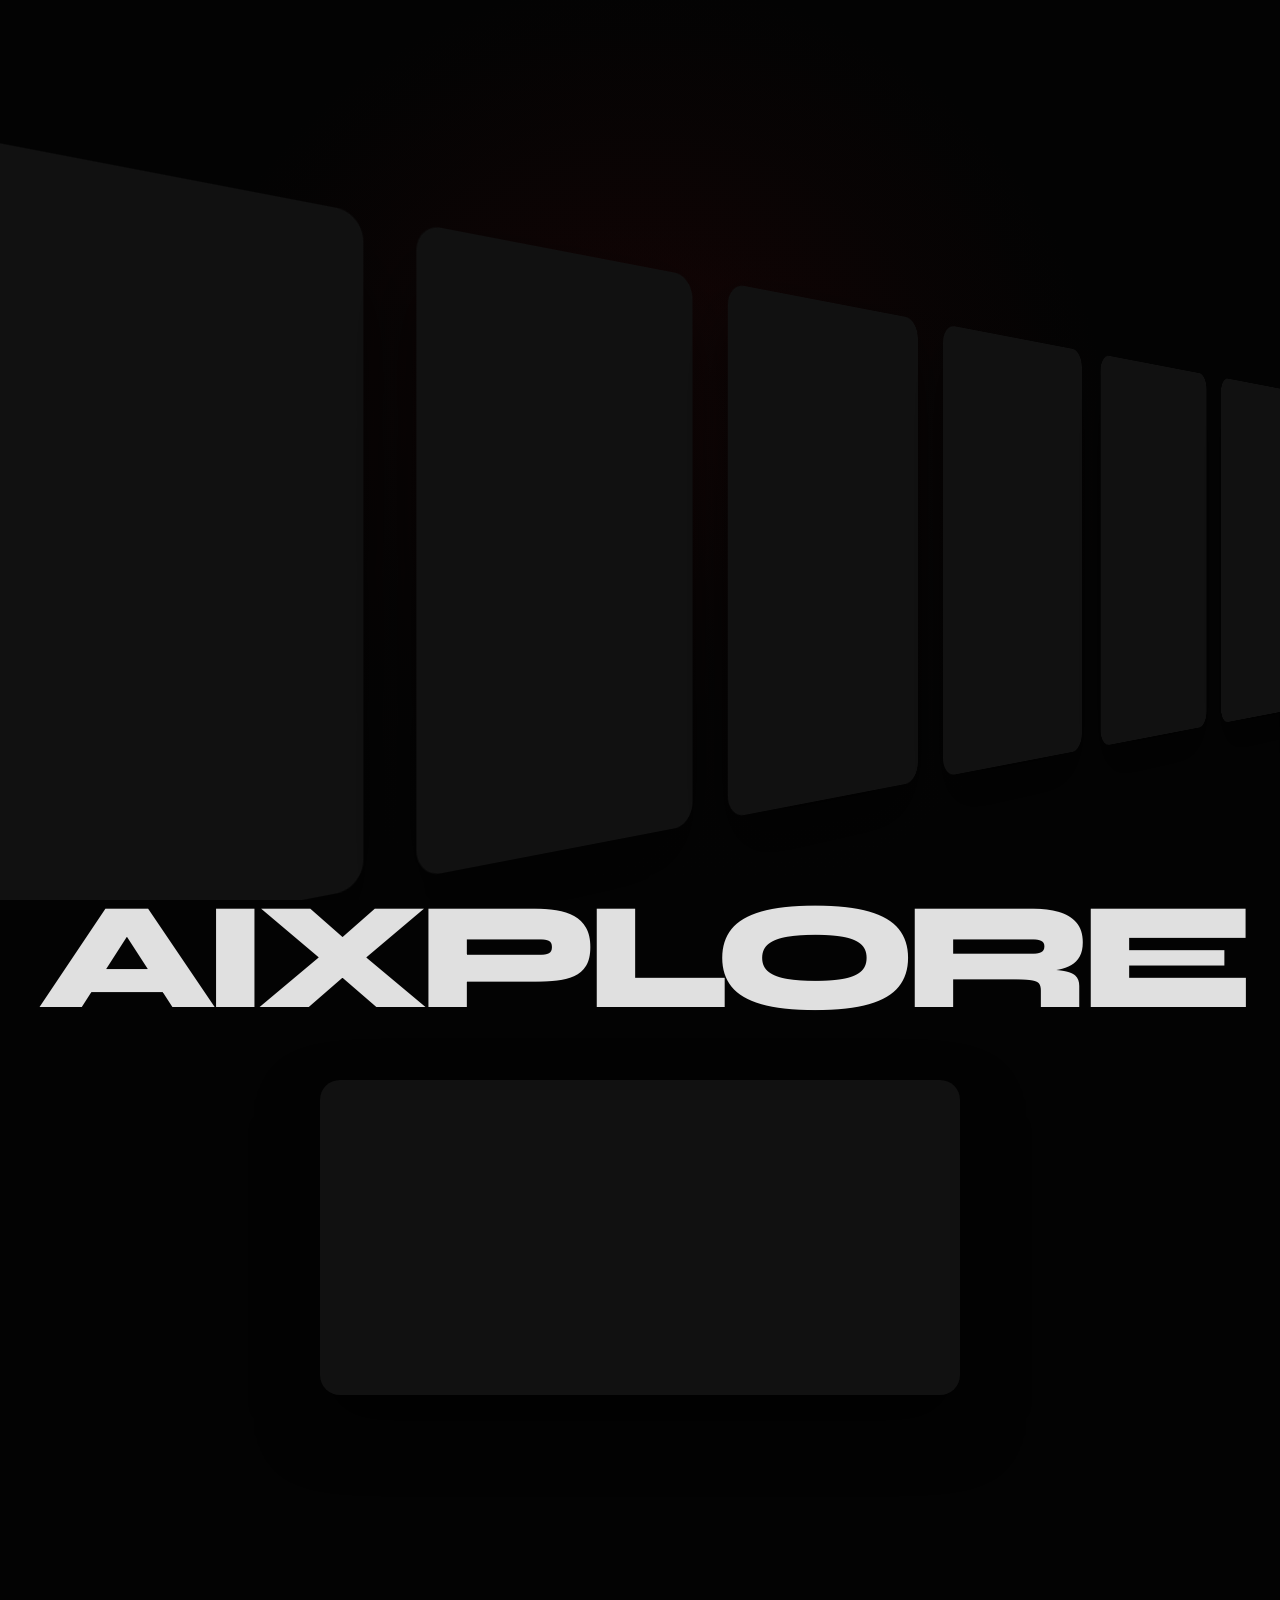
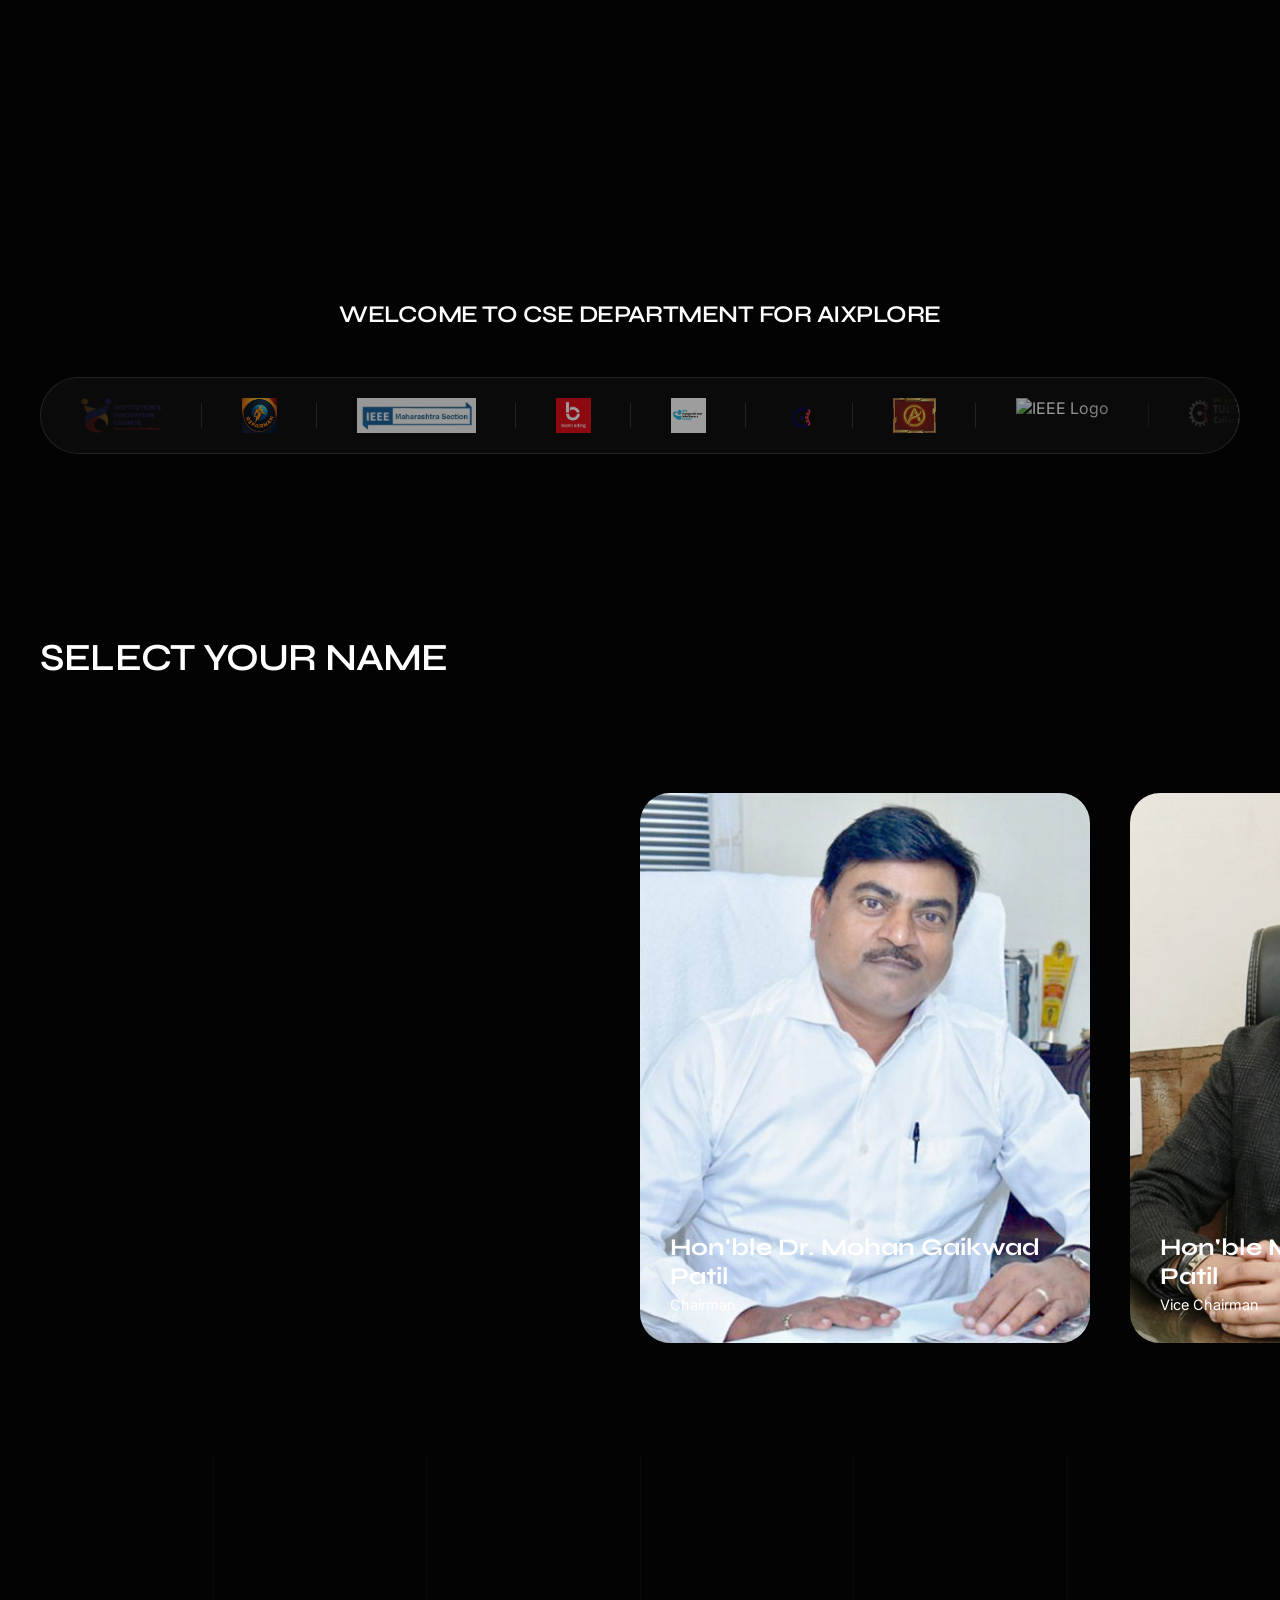
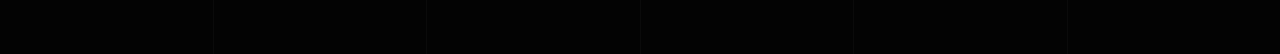
==== commit ff206393: "Update anjali patil h3 title directly in index.html" ====
--- a/index.html
+++ b/index.html
@@ -204,9 +204,9 @@
                 </div>
                 <!-- Project 4 -->
                 <div class="portfolio-item">
-                    <img src="management/Anjali-Patil.jpg" alt="Dr. Anjali Patil-Gaikwad" class="portfolio-img">
-                    <div class="portfolio-info">
-                        <h3 class="portfolio-name">Dr. Anjali Patil-Gaikwad</h3>
+                    <img src="management/Anjali-Patil.jpg" alt="Hon'ble Dr. Anjali Patil-Gaikwad" class="portfolio-img">
+                    <div class="portfolio-info">
+                        <h3 class="portfolio-name">Hon'ble Dr. Anjali Patil-Gaikwad</h3>
                         <p class="portfolio-sub">President</p>
                     </div>
                 </div>
--- a/style.css
+++ b/style.css
@@ -637,7 +637,8 @@
 .portfolio-sub {
     font-family: var(--font-body);
     font-size: 0.9rem;
-    color: var(--color-text-muted);
+    color: #ffffff;
+    opacity: 1;
 }
 
 /* Custom Cursor */
@@ -769,7 +770,8 @@
     font-family: var(--font-body);
     font-size: 0.95rem; /* Slightly smaller desc */
     line-height: 1.6;
-    color: var(--color-text-muted);
+    color: #ffffff;
+    opacity: 1;
     margin-bottom: 25px; /* Tighter margin above the button */
 }
 
@@ -969,7 +971,8 @@
 .industry-desc {
     font-family: var(--font-body);
     font-size: 1rem;
-    color: var(--color-text-muted);
+    color: #ffffff;
+    opacity: 1;
     line-height: 1.6;
     margin-top: 40px;
     opacity: 0;
@@ -1749,3 +1752,7 @@
         height: 12px;
     }
 }
+
+/* Portfolio Sub Title Opacity to 100% */
+.portfolio-sub { color: #ffffff !important; opacity: 1 !important; }
+
